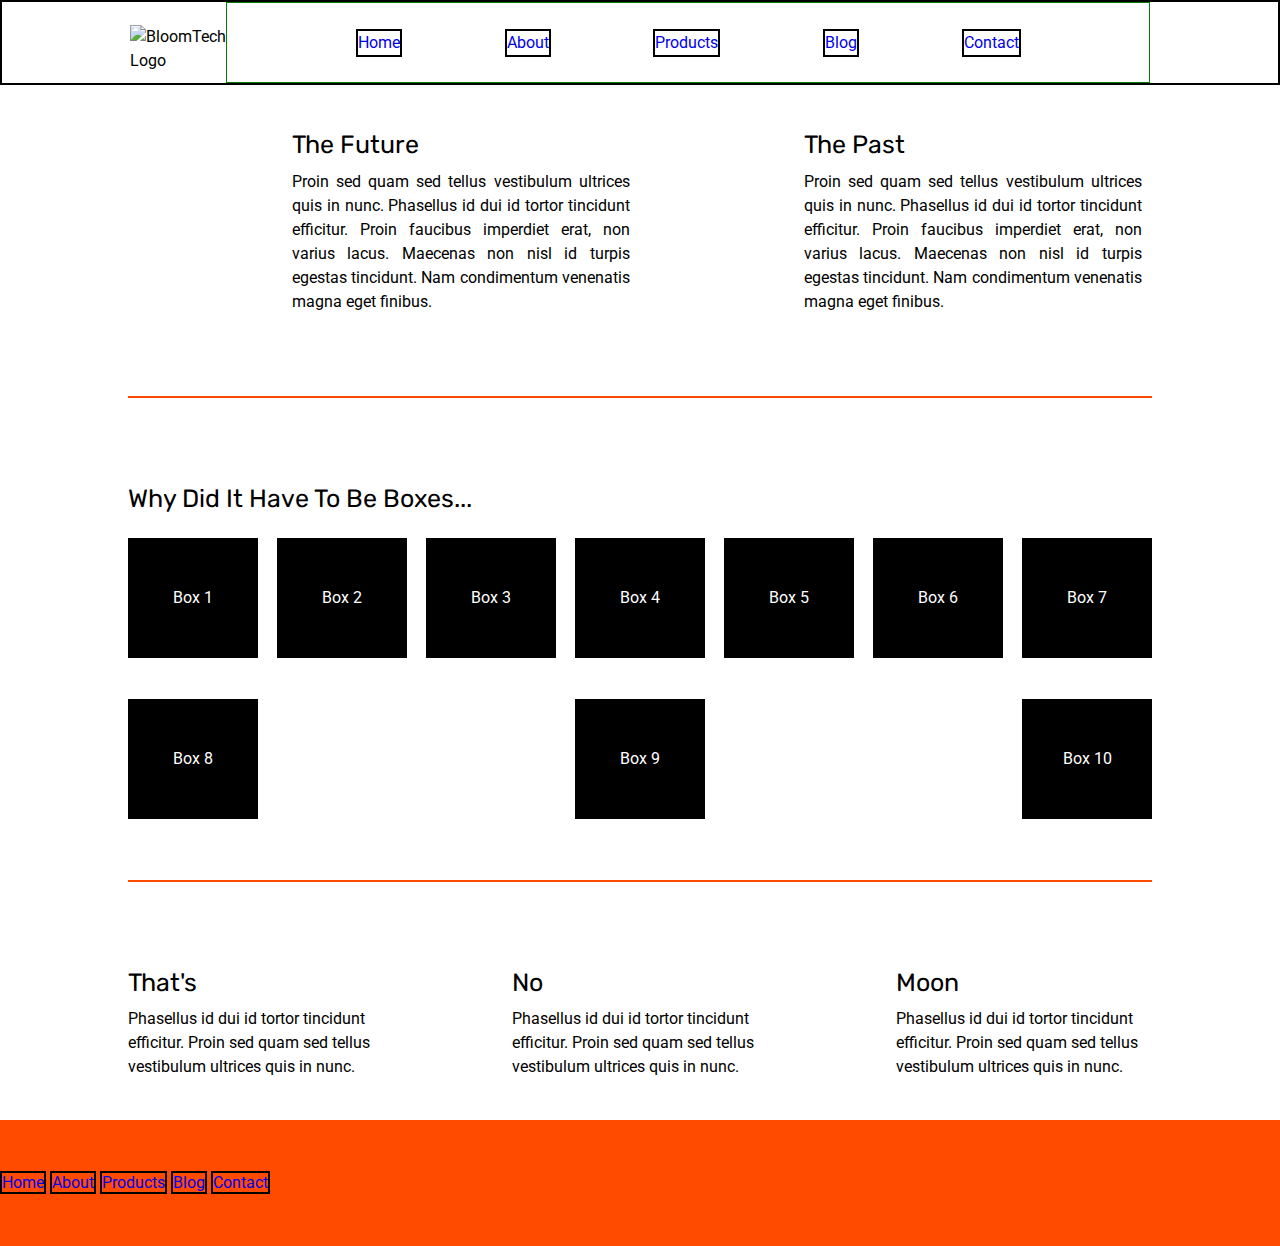
==== index.html @ 045edd61 "working on header" ====
<!DOCTYPE html>

<html lang="en">
  <head>
    <meta charset="utf-8" />

    <title>Sprint Challenge - Home</title>

    <link
      href="https://fonts.googleapis.com/css?family=Roboto|Rubik"
      rel="stylesheet"
    />
    <link rel="stylesheet" href="css/index.css" />
  </head>

  <body>
    <header>
      <nav>
        <div class="logo">
          <img src="img/BIT_Logo.png" alt="BloomTech Logo" />
        </div>
        <div class="links">
            <a href="#">Home</a>
            <a href="about.html">About</a>
            <a href="#">Products</a>
            <a href="#">Blog</a>
            <a href="#">Contact</a>
        </div>
      </nav>
    </header>
    <div class="container">
      <section class="top-content">
          <img src="img/jumbo.jpg" alt="">
        <div class="text-container">
          <h2>The Future</h2>
          <p>
            Proin sed quam sed tellus vestibulum ultrices quis in nunc.
            Phasellus id dui id tortor tincidunt efficitur. Proin faucibus
            imperdiet erat, non varius lacus. Maecenas non nisl id turpis
            egestas tincidunt. Nam condimentum venenatis magna eget finibus.
          </p>
        </div>
        <div class="text-container">
          <h2>The Past</h2>
          <p>
            Proin sed quam sed tellus vestibulum ultrices quis in nunc.
            Phasellus id dui id tortor tincidunt efficitur. Proin faucibus
            imperdiet erat, non varius lacus. Maecenas non nisl id turpis
            egestas tincidunt. Nam condimentum venenatis magna eget finibus.
          </p>
        </div>
      </section>

      <section class="middle-content">
        <h2>Why Did It Have To Be Boxes...</h2>

        <div class="boxes">
          <div class="box">Box 1</div>
          <div class="box">Box 2</div>
          <div class="box">Box 3</div>
          <div class="box">Box 4</div>
          <div class="box">Box 5</div>
          <div class="box">Box 6</div>
          <div class="box">Box 7</div>
          <div class="box">Box 8</div>
          <div class="box">Box 9</div>
          <div class="box">Box 10</div>
        </div>
      </section>

      <section class="bottom-content">
        <div class="text-container">
          <h2>That's</h2>
          <p>
            Phasellus id dui id tortor tincidunt efficitur. Proin sed quam sed
            tellus vestibulum ultrices quis in nunc.
          </p>
        </div>
        <div class="text-container">
          <h2>No</h2>
          <p>
            Phasellus id dui id tortor tincidunt efficitur. Proin sed quam sed
            tellus vestibulum ultrices quis in nunc.
          </p>
        </div>
        <div class="text-container">
          <h2>Moon</h2>
          <p>
            Phasellus id dui id tortor tincidunt efficitur. Proin sed quam sed
            tellus vestibulum ultrices quis in nunc.
          </p>
        </div>
      </section>
    </div>
    <!-- container -->
    <footer>
      <nav class="bottomnav">
        <a href="#">Home</a>
        <a href="about.html">About</a>
        <a href="#">Products</a>
        <a href="#">Blog</a>
        <a href="#">Contact</a>
      </nav>
    </footer>
  </body>
</html>
---- css/index.css ----
/* http://meyerweb.com/eric/tools/css/reset/ 
   v2.0 | 20110126
   License: none (public domain)
*/

html, body, div, span, applet, object, iframe,
h1, h2, h3, h4, h5, h6, p, blockquote, pre,
a, abbr, acronym, address, big, cite, code,
del, dfn, em, img, ins, kbd, q, s, samp,
small, strike, strong, sub, sup, tt, var,
b, u, i, center,
dl, dt, dd, ol, ul, li,
fieldset, form, label, legend,
table, caption, tbody, tfoot, thead, tr, th, td,
article, aside, canvas, details, embed, 
figure, figcaption, footer, header, hgroup, 
menu, nav, output, ruby, section, summary,
time, mark, audio, video {
	margin: 0;
	padding: 0;
	border: 0;
	font-size: 100%;
	font: inherit;
	vertical-align: baseline;
}
/* HTML5 display-role reset for older browsers */
article, aside, details, figcaption, figure, 
footer, header, hgroup, menu, nav, section {
	display: block;
}
body {
	line-height: 1;
}
ol, ul {
	list-style: none;
}
blockquote, q {
	quotes: none;
}
blockquote:before, blockquote:after,
q:before, q:after {
	content: '';
	content: none;
}
table {
	border-collapse: collapse;
	border-spacing: 0;
}

* {
    box-sizing: border-box;
}

html{
    font-size:62.5%;
}
body {
    font-family: 'Roboto', sans-serif;
    line-height:1.5;
    font-size:1.6rem;
}

h1, h2, h3, h4, h5 {
    font-size: 2.5rem;
    margin-bottom: 2%;
    font-family: 'Rubik', sans-serif;
}
section, footer{
    padding:4% 0;
}
.container {
    width: 80%;
    margin: 0 auto;
}
/* Header Styles */

header nav {
    width: 100%;
    align-items: center;
    display: flex;
    justify-content: space-between;
}

header {
    /* display: flex; */
    /* justify-content: space-evenly; */
    /* align-items: center; */
    /* justify-content: space-between; */
    border: 2px solid black;
    width: 100%;
}

.logo {
    margin-left:10%;
    margin-top: 1%;
}

header img {
    width: 40%;
    /* border: 2px solid black; */

}

.links {
    margin-right: 10%;
    width:100%;
    padding: 2%;
    /* align-items: flex-start; */
    /* align-content: center; */
    display: flex;
    justify-content: space-evenly;
    /* color: black; */
    /* width: 50%;
    align-items: center;
    display: flex;
    justify-content: space-around;
    /* align-content: space-evenly; */
    /* text-decoration: none; */
    border: 1px solid green; */
}

nav a{
    /* display: inline-flex; */
    text-decoration: none;
    justify-content: space-between; 
    flex-direction: row;
    align-content: space-between;
    align-items: flex-start;
    border: 2px solid black;
    /* justify-content: center; */
    /* text-align: ; */ 
    /* width: 60%; */
    /* color: black; */
}

.heading {
    /* display: flex; */
    /* justify-content: space-evenly; */
}



/*Top Section Styles*/

.top-content {
    display: flex;
    flex-wrap: wrap;
    justify-content: space-between;
    margin-bottom: 4%;
    border-bottom: 2px solid #ff4b00;
    text-align: justify;
}

.top-content .text-container {
    width: 35%;
    padding: 0 1%;
    padding-bottom: 4%;  
    /* text-align: center; */
}

/*Middle Section Styles*/
.middle-content {
    margin-bottom: 4%;
    border-bottom: 2px solid #ff4b00;
}

.middle-content h2 {
    margin-bottom: 0;
}

.middle-content .boxes {
    display: flex;
    flex-wrap: wrap;
    justify-content: space-between;
}

.middle-content .boxes .box {
    background: black;
    margin: 2% 0;
    color: white;
    display: flex;
    align-items: center;
    width: 130px;
    height: 120px;
    justify-content: center;

}

.middle-content .boxes {}

/*Bottom Section Styles*/
.bottom-content {
    display: flex;
    justify-content: space-between;
}

.bottom-content .text-container {
    width:25%;
}

.bottom-content .text-container:last-child {
    padding-right: 0;
}

/*Footer Styles*/
footer {
    width: 100%;
    background-color: #ff4b00;
}

/*About Page Styles*/


/*Responsive Styles*/
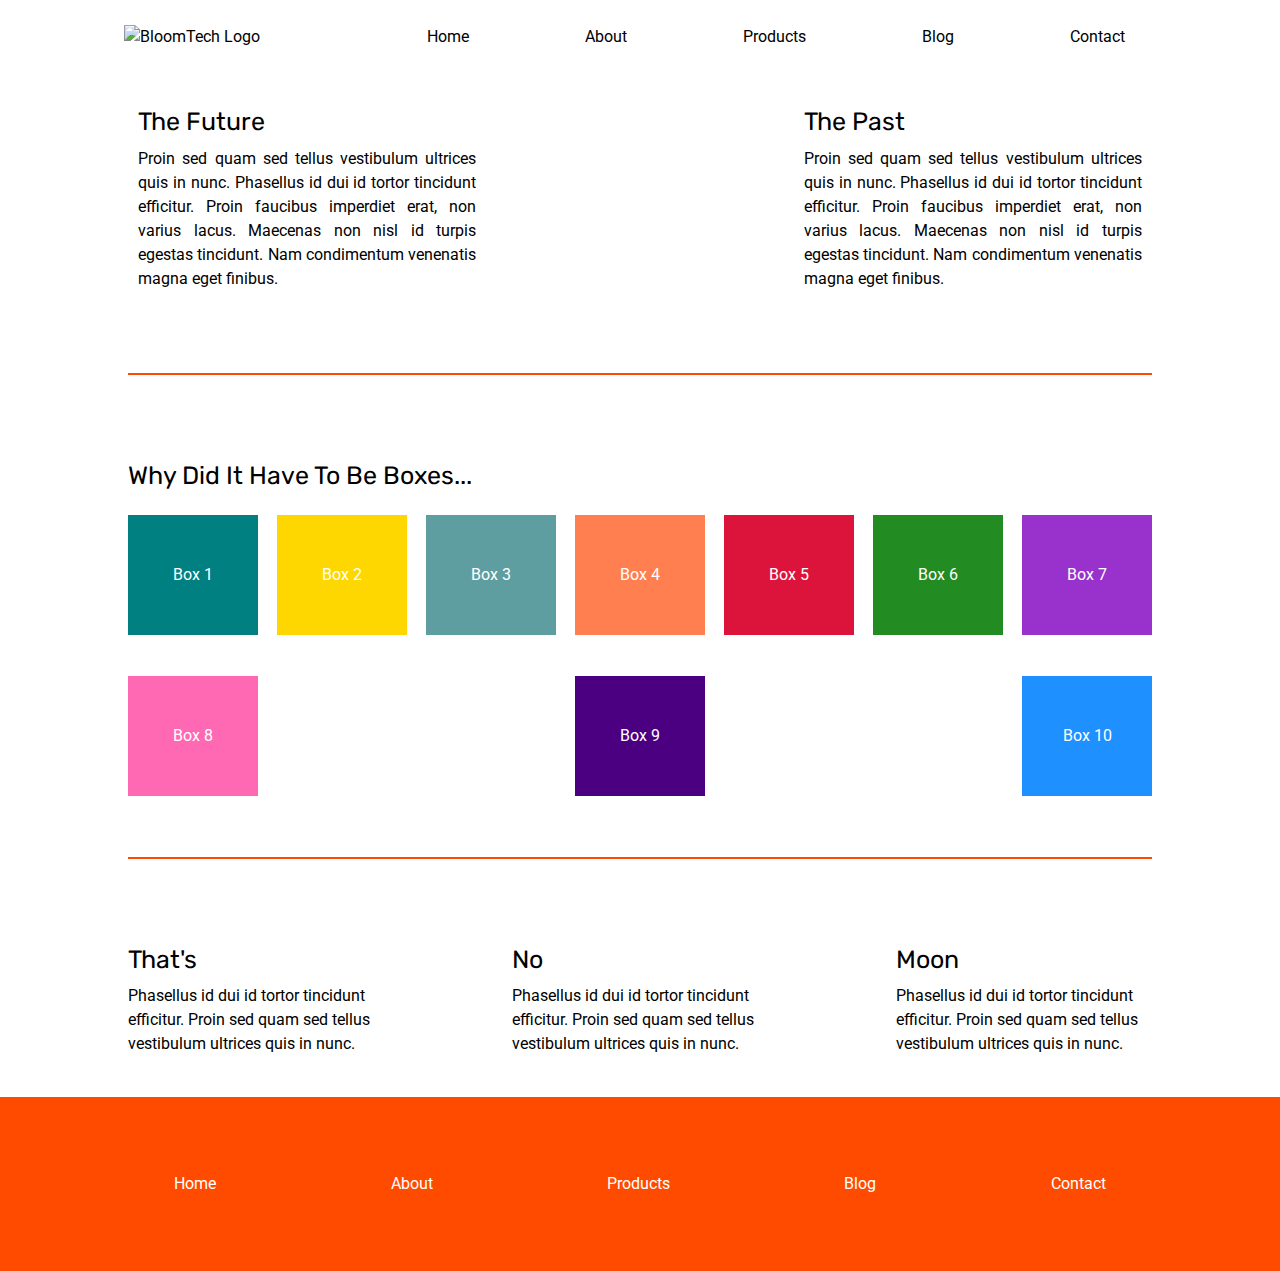
==== commit e4ea3862: "finished the web design - need to finish the accessability" ====
--- a/index.html
+++ b/index.html
@@ -16,21 +16,19 @@
   <body>
     <header>
       <nav>
-        <div class="logo">
-          <img src="img/BIT_Logo.png" alt="BloomTech Logo" />
-        </div>
+        <img class="logo" src="img/BIT_Logo.png" alt="BloomTech Logo" />
         <div class="links">
-            <a href="#">Home</a>
-            <a href="about.html">About</a>
-            <a href="#">Products</a>
-            <a href="#">Blog</a>
-            <a href="#">Contact</a>
+          <a href="#">Home</a>
+          <a href="about.html">About</a>
+          <a href="#">Products</a>
+          <a href="#">Blog</a>
+          <a href="#">Contact</a>
         </div>
       </nav>
     </header>
     <div class="container">
       <section class="top-content">
-          <img src="img/jumbo.jpg" alt="">
+        <img class="jumbo" src="img/jumbo.jpg" alt="" />
         <div class="text-container">
           <h2>The Future</h2>
           <p>
@@ -55,16 +53,16 @@
         <h2>Why Did It Have To Be Boxes...</h2>
 
         <div class="boxes">
-          <div class="box">Box 1</div>
-          <div class="box">Box 2</div>
-          <div class="box">Box 3</div>
-          <div class="box">Box 4</div>
-          <div class="box">Box 5</div>
-          <div class="box">Box 6</div>
-          <div class="box">Box 7</div>
-          <div class="box">Box 8</div>
-          <div class="box">Box 9</div>
-          <div class="box">Box 10</div>
+          <div class="box" id="box1">Box 1</div>
+          <div class="box" id="box2">Box 2</div>
+          <div class="box" id="box3">Box 3</div>
+          <div class="box" id="box4">Box 4</div>
+          <div class="box" id="box5">Box 5</div>
+          <div class="box" id="box6">Box 6</div>
+          <div class="box" id="box7">Box 7</div>
+          <div class="box" id="box8">Box 8</div>
+          <div class="box" id="box9">Box 9</div>
+          <div class="box" id="box10">Box 10</div>
         </div>
       </section>
 
--- a/css/index.css
+++ b/css/index.css
@@ -3,212 +3,387 @@
    License: none (public domain)
 */
 
-html, body, div, span, applet, object, iframe,
-h1, h2, h3, h4, h5, h6, p, blockquote, pre,
-a, abbr, acronym, address, big, cite, code,
-del, dfn, em, img, ins, kbd, q, s, samp,
-small, strike, strong, sub, sup, tt, var,
-b, u, i, center,
-dl, dt, dd, ol, ul, li,
-fieldset, form, label, legend,
-table, caption, tbody, tfoot, thead, tr, th, td,
-article, aside, canvas, details, embed, 
-figure, figcaption, footer, header, hgroup, 
-menu, nav, output, ruby, section, summary,
-time, mark, audio, video {
-	margin: 0;
-	padding: 0;
-	border: 0;
-	font-size: 100%;
-	font: inherit;
-	vertical-align: baseline;
+html,
+body,
+div,
+span,
+applet,
+object,
+iframe,
+h1,
+h2,
+h3,
+h4,
+h5,
+h6,
+p,
+blockquote,
+pre,
+a,
+abbr,
+acronym,
+address,
+big,
+cite,
+code,
+del,
+dfn,
+em,
+img,
+ins,
+kbd,
+q,
+s,
+samp,
+small,
+strike,
+strong,
+sub,
+sup,
+tt,
+var,
+b,
+u,
+i,
+center,
+dl,
+dt,
+dd,
+ol,
+ul,
+li,
+fieldset,
+form,
+label,
+legend,
+table,
+caption,
+tbody,
+tfoot,
+thead,
+tr,
+th,
+td,
+article,
+aside,
+canvas,
+details,
+embed,
+figure,
+figcaption,
+footer,
+header,
+hgroup,
+menu,
+nav,
+output,
+ruby,
+section,
+summary,
+time,
+mark,
+audio,
+video {
+  margin: 0;
+  padding: 0;
+  border: 0;
+  font-size: 100%;
+  font: inherit;
+  vertical-align: baseline;
 }
 /* HTML5 display-role reset for older browsers */
-article, aside, details, figcaption, figure, 
-footer, header, hgroup, menu, nav, section {
-	display: block;
+article,
+aside,
+details,
+figcaption,
+figure,
+footer,
+header,
+hgroup,
+menu,
+nav,
+section {
+  display: block;
 }
 body {
-	line-height: 1;
-}
-ol, ul {
-	list-style: none;
-}
-blockquote, q {
-	quotes: none;
-}
-blockquote:before, blockquote:after,
-q:before, q:after {
-	content: '';
-	content: none;
+  line-height: 1;
+}
+ol,
+ul {
+  list-style: none;
+}
+blockquote,
+q {
+  quotes: none;
+}
+blockquote:before,
+blockquote:after,
+q:before,
+q:after {
+  content: "";
+  content: none;
 }
 table {
-	border-collapse: collapse;
-	border-spacing: 0;
+  border-collapse: collapse;
+  border-spacing: 0;
 }
 
 * {
-    box-sizing: border-box;
-}
-
-html{
-    font-size:62.5%;
+  box-sizing: border-box;
+}
+
+html {
+  font-size: 62.5%;
 }
 body {
-    font-family: 'Roboto', sans-serif;
-    line-height:1.5;
-    font-size:1.6rem;
-}
-
-h1, h2, h3, h4, h5 {
-    font-size: 2.5rem;
-    margin-bottom: 2%;
-    font-family: 'Rubik', sans-serif;
-}
-section, footer{
-    padding:4% 0;
+  font-family: "Roboto", sans-serif;
+  line-height: 1.5;
+  font-size: 1.6rem;
+}
+
+h1,
+h2,
+h3,
+h4,
+h5 {
+  font-size: 2.5rem;
+  margin-bottom: 2%;
+  font-family: "Rubik", sans-serif;
+}
+section,
+footer {
+  padding: 4% 0;
 }
 .container {
-    width: 80%;
-    margin: 0 auto;
+  width: 80%;
+  margin: 0 auto;
 }
 /* Header Styles */
 
 header nav {
-    width: 100%;
-    align-items: center;
-    display: flex;
-    justify-content: space-between;
-}
-
-header {
-    /* display: flex; */
-    /* justify-content: space-evenly; */
-    /* align-items: center; */
-    /* justify-content: space-between; */
-    border: 2px solid black;
-    width: 100%;
+  display: flex;
+  width: 97%;
+  flex-direction: row;
+  justify-content: space-evenly;
+  align-items: center;
+  align-content: center;
+  margin-bottom: 1%;
+  margin-top: 1%;
+}
+
+header nav .links {
+  width: 100%;
+  flex-direction: row;
+  justify-content: space-evenly;
+  align-items: center;
+  align-content: space-evenly;
+  margin-top: 1%;
 }
 
 .logo {
-    margin-left:10%;
-    margin-top: 1%;
+  margin-left: 10%;
+  margin-top: 1%;
 }
 
 header img {
-    width: 40%;
-    /* border: 2px solid black; */
-
+  width: 20%;
+  /* border: 2px solid black; */
 }
 
 .links {
-    margin-right: 10%;
-    width:100%;
-    padding: 2%;
-    /* align-items: flex-start; */
-    /* align-content: center; */
-    display: flex;
-    justify-content: space-evenly;
-    /* color: black; */
-    /* width: 50%;
-    align-items: center;
-    display: flex;
-    justify-content: space-around;
-    /* align-content: space-evenly; */
-    /* text-decoration: none; */
-    border: 1px solid green; */
-}
-
-nav a{
-    /* display: inline-flex; */
-    text-decoration: none;
-    justify-content: space-between; 
-    flex-direction: row;
-    align-content: space-between;
-    align-items: flex-start;
-    border: 2px solid black;
-    /* justify-content: center; */
-    /* text-align: ; */ 
-    /* width: 60%; */
-    /* color: black; */
-}
-
-.heading {
-    /* display: flex; */
-    /* justify-content: space-evenly; */
-}
-
-
+  display: flex;
+  justify-content: center;
+}
+
+.links a {
+  /* margin: 1%; */
+  justify-content: space-evenly;
+  align-items: space-between;
+  align-content: space-between;
+  border: none;
+
+  /* width: 100%; */
+  /* padding-right: 10%; */
+  text-decoration: none;
+  color: black;
+}
 
 /*Top Section Styles*/
 
 .top-content {
-    display: flex;
-    flex-wrap: wrap;
-    justify-content: space-between;
-    margin-bottom: 4%;
-    border-bottom: 2px solid #ff4b00;
-    text-align: justify;
+  display: flex;
+  flex-wrap: wrap;
+  justify-content: space-between;
+  margin-bottom: 4%;
+  border-bottom: 2px solid #ff4b00;
+  text-align: justify;
 }
 
 .top-content .text-container {
-    width: 35%;
-    padding: 0 1%;
-    padding-bottom: 4%;  
-    /* text-align: center; */
+  width: 35%;
+  padding: 0 1%;
+  padding-bottom: 4%;
+  /* text-align: center; */
+}
+
+.jumbo {
+  width: 100%;
 }
 
 /*Middle Section Styles*/
 .middle-content {
-    margin-bottom: 4%;
-    border-bottom: 2px solid #ff4b00;
+  margin-bottom: 4%;
+  border-bottom: 2px solid #ff4b00;
 }
 
 .middle-content h2 {
-    margin-bottom: 0;
+  margin-bottom: 0;
 }
 
 .middle-content .boxes {
-    display: flex;
-    flex-wrap: wrap;
-    justify-content: space-between;
+  display: flex;
+  flex-wrap: wrap;
+  justify-content: space-between;
 }
 
 .middle-content .boxes .box {
-    background: black;
-    margin: 2% 0;
-    color: white;
-    display: flex;
-    align-items: center;
-    width: 130px;
-    height: 120px;
-    justify-content: center;
-
-}
-
-.middle-content .boxes {}
+  background: black;
+  margin: 2% 0;
+  color: white;
+  display: flex;
+  align-items: center;
+  width: 130px;
+  height: 120px;
+  justify-content: center;
+}
+#box1 {
+  background-color: teal;
+}
+#box2 {
+  background-color: gold;
+}
+#box3 {
+  background-color: cadetblue;
+}
+#box4 {
+  background-color: coral;
+}
+#box5 {
+  background-color: crimson;
+}
+#box6 {
+  background-color: forestgreen;
+}
+#box7 {
+  background-color: darkorchid;
+}
+#box8 {
+  background-color: hotpink;
+}
+#box9 {
+  background-color: indigo;
+}
+#box10 {
+  background-color: dodgerblue;
+}
 
 /*Bottom Section Styles*/
 .bottom-content {
-    display: flex;
-    justify-content: space-between;
+  display: flex;
+  justify-content: space-between;
 }
 
 .bottom-content .text-container {
-    width:25%;
+  width: 25%;
 }
 
 .bottom-content .text-container:last-child {
-    padding-right: 0;
+  padding-right: 0;
 }
 
 /*Footer Styles*/
+
 footer {
-    width: 100%;
-    background-color: #ff4b00;
+  width: 100%;
+  background-color: #ff4b00;
+}
+
+footer nav {
+  display: flex;
+  width: 100%;
+  flex-direction: row;
+  justify-content: space-evenly;
+  align-items: center;
+  align-content: center;
+  height: 8vh;
+}
+
+footer nav a {
+  color: white;
+  text-decoration: none;
 }
 
 /*About Page Styles*/
-
-
-/*Responsive Styles*/+.aboutwhole {
+  width: 80%;
+  margin: 0 auto;
+}
+
+.abouttop {
+  width: 102.5%;
+  border-bottom: 2px solid #ff4b00;
+  padding-top: 0%;
+}
+
+.container-about-page {
+  /* margin-top: 0%; */
+}
+
+.containerstrategy {
+  border-bottom: 2px solid #ff4b00;
+  width: 47.5%;
+  margin-top: 3%;
+}
+
+.containerstrategy p {
+  margin-bottom: 10%;
+}
+.containerwork p {
+  margin-bottom: 10%;
+}
+.containerplaces p {
+  /* margin-top: 5%; */
+  margin-bottom: 10%;
+}
+.containercollab p {
+  margin-bottom: 10%;
+}
+
+.containerwork {
+  border-bottom: 2px solid #ff4b00;
+  width: 47.5%;
+  margin-top: 3%;
+}
+.containerplaces {
+  border-bottom: 2px solid #ff4b00;
+  width: 47.5%;
+  margin-top: 8%;
+}
+.containercollab {
+  border-bottom: 2px solid #ff4b00;
+  width: 47.5%;
+  margin-top: 8%;
+}
+
+.wrap4 {
+  display: flex;
+  flex-wrap: wrap;
+  justify-content: space-between;
+}
+
+.containertogether {
+  width: 100%;
+  margin: 0 auto;
+}
+
+/*Responsive Styles*/
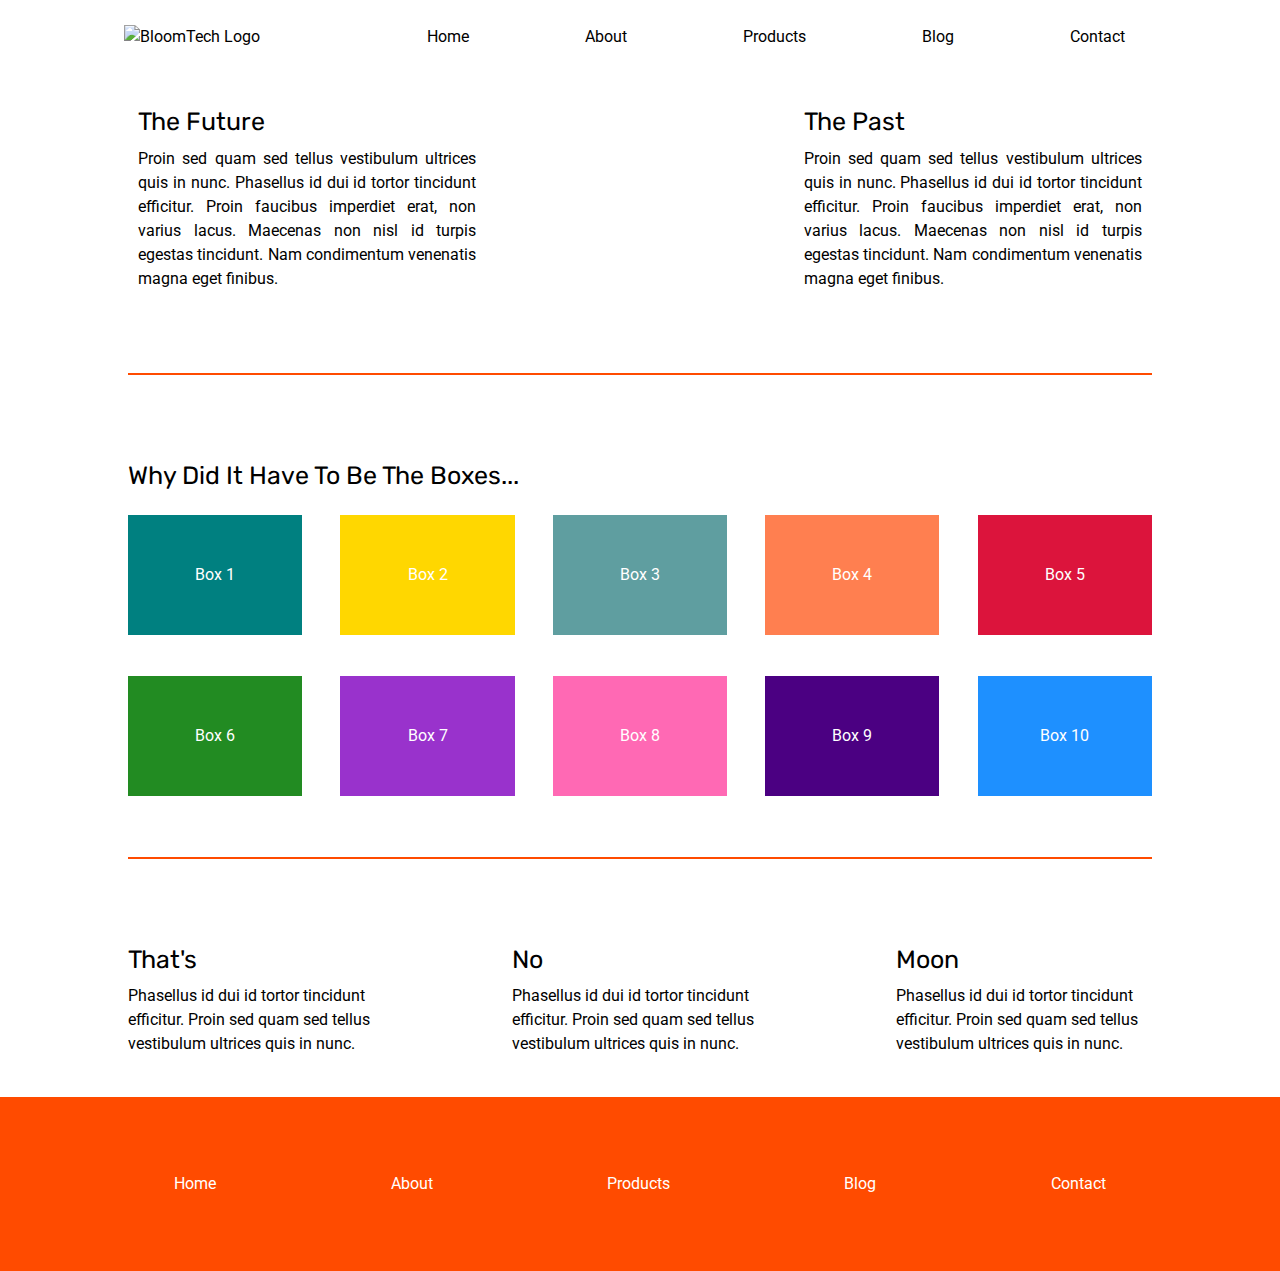
==== commit 118dafcf: "implemented 500px media query need to fix spacing and home page" ====
--- a/index.html
+++ b/index.html
@@ -3,7 +3,7 @@
 <html lang="en">
   <head>
     <meta charset="utf-8" />
-
+    <meta name="viewport" content="width=device-width, initial-scale=1, minimum-scale=1" />
     <title>Sprint Challenge - Home</title>
 
     <link
@@ -50,7 +50,7 @@
       </section>
 
       <section class="middle-content">
-        <h2>Why Did It Have To Be Boxes...</h2>
+        <h2>Why Did It Have To Be The Boxes...</h2>
 
         <div class="boxes">
           <div class="box" id="box1">Box 1</div>
--- a/css/index.css
+++ b/css/index.css
@@ -244,6 +244,7 @@
   display: flex;
   flex-wrap: wrap;
   justify-content: space-between;
+  position: relative;
 }
 
 .middle-content .boxes .box {
@@ -255,6 +256,7 @@
   width: 130px;
   height: 120px;
   justify-content: center;
+  flex: 0 1 calc(20% - 3%);
 }
 #box1 {
   background-color: teal;
@@ -329,10 +331,68 @@
   margin: 0 auto;
 }
 
+/* header */
+
+header nav {
+  display: flex;
+  width: 97%;
+  flex-direction: row;
+  justify-content: space-evenly;
+  align-items: center;
+  align-content: center;
+  margin-bottom: 1%;
+  margin-top: 1%;
+}
+
+header nav .links {
+  width: 100%;
+  flex-direction: row;
+  justify-content: space-evenly;
+  align-items: center;
+  align-content: space-evenly;
+  margin-top: 1%;
+}
+
+.logo {
+  margin-left: 10%;
+  margin-top: 1%;
+}
+
+header img {
+  width: 20%;
+  /* border: 2px solid black; */
+}
+
+.links {
+  display: flex;
+  justify-content: center;
+}
+
+.links a {
+  /* margin: 1%; */
+  justify-content: space-evenly;
+  align-items: space-between;
+  align-content: space-between;
+  border: none;
+
+  /* width: 100%; */
+  /* padding-right: 10%; */
+  text-decoration: none;
+  color: black;
+}
+
 .abouttop {
-  width: 102.5%;
+  width: 100%;
   border-bottom: 2px solid #ff4b00;
   padding-top: 0%;
+}
+
+.abouttop img {
+  width: 100%;
+}
+
+.abouttop h2 {
+  /* width: 80%; */
 }
 
 .container-about-page {
@@ -375,10 +435,24 @@
   margin-top: 8%;
 }
 
+.containerstrategy img {
+  width: 100%;
+}
+.containerwork img {
+  width: 100%;
+}
+.containerplaces img {
+  width: 100%;
+}
+.containercollab img {
+  width: 100%;
+}
+
 .wrap4 {
   display: flex;
   flex-wrap: wrap;
   justify-content: space-between;
+  /* width: 100%; */
 }
 
 .containertogether {
@@ -387,3 +461,123 @@
 }
 
 /*Responsive Styles*/
+
+@media (max-width:500px) {
+
+  /* Home */
+header nav{
+  flex-direction: column;
+  align-items: center;
+  width: 100%;
+}
+
+.logo {
+  width: 35%;
+  margin-left: 0%;
+  margin-top: 3%;
+  margin-bottom: 3%;
+}
+
+.middle-content h2 {
+  margin-bottom: 5%;
+  text-align: center;
+}
+
+.middle-content .boxes {
+  /* /* position: fixed; */
+  flex-wrap: wrap; */
+}
+
+.middle-content .boxes .box {
+  flex: 0 1 calc(50% - 5%);
+}
+
+
+/* About */
+
+.aboutwhole {
+    width: 90%;
+    /* margin: 0 0; */
+}
+
+.abouttop h2 #about{
+    border: 2px solid red;
+}
+
+.abouttop  #about {
+    display: flex;
+    justify-content: center;
+    margin-top: 5%;
+    margin-bottom: 5%;
+}
+
+.abouttop p {
+  margin-bottom: 5%;
+  text-align: left;
+}
+
+/* Middle Content 500px */
+
+.wrap4 {
+  flex-direction: column;
+  width: 100%;
+}
+
+.wrap4 h2 {
+
+}
+
+.containerstrategy {
+  width: 100%;
+  margin-top: 8%;
+  margin-bottom: 8%;
+}
+.containerwork {
+  width: 100%;
+  margin-top: 3%;
+  margin-bottom: 8%;
+}
+.containerplaces {
+  width: 100%;
+  margin-top: 8%;
+  margin-bottom: 8%;
+}
+.containercollab {
+  width: 100%;
+  margin-top: 8%;
+  margin-bottom: 8%;
+}
+
+.containerstrategy h2 {
+  display: flex;
+  justify-content: center;
+}
+.containerwork h2 {
+  display: flex;
+  justify-content: center;
+}
+.containerplaces h2 {
+  display: flex;
+  justify-content: center;
+}
+.containercollab h2 {
+  display: flex;
+  justify-content: center;
+}
+
+.containertogether h2 {
+  display: flex;
+  justify-content: center;
+}
+
+
+/* Footer */
+
+footer nav{
+  flex-direction: column;
+  align-content: space-between;
+  height: 20vh;
+}
+
+
+}